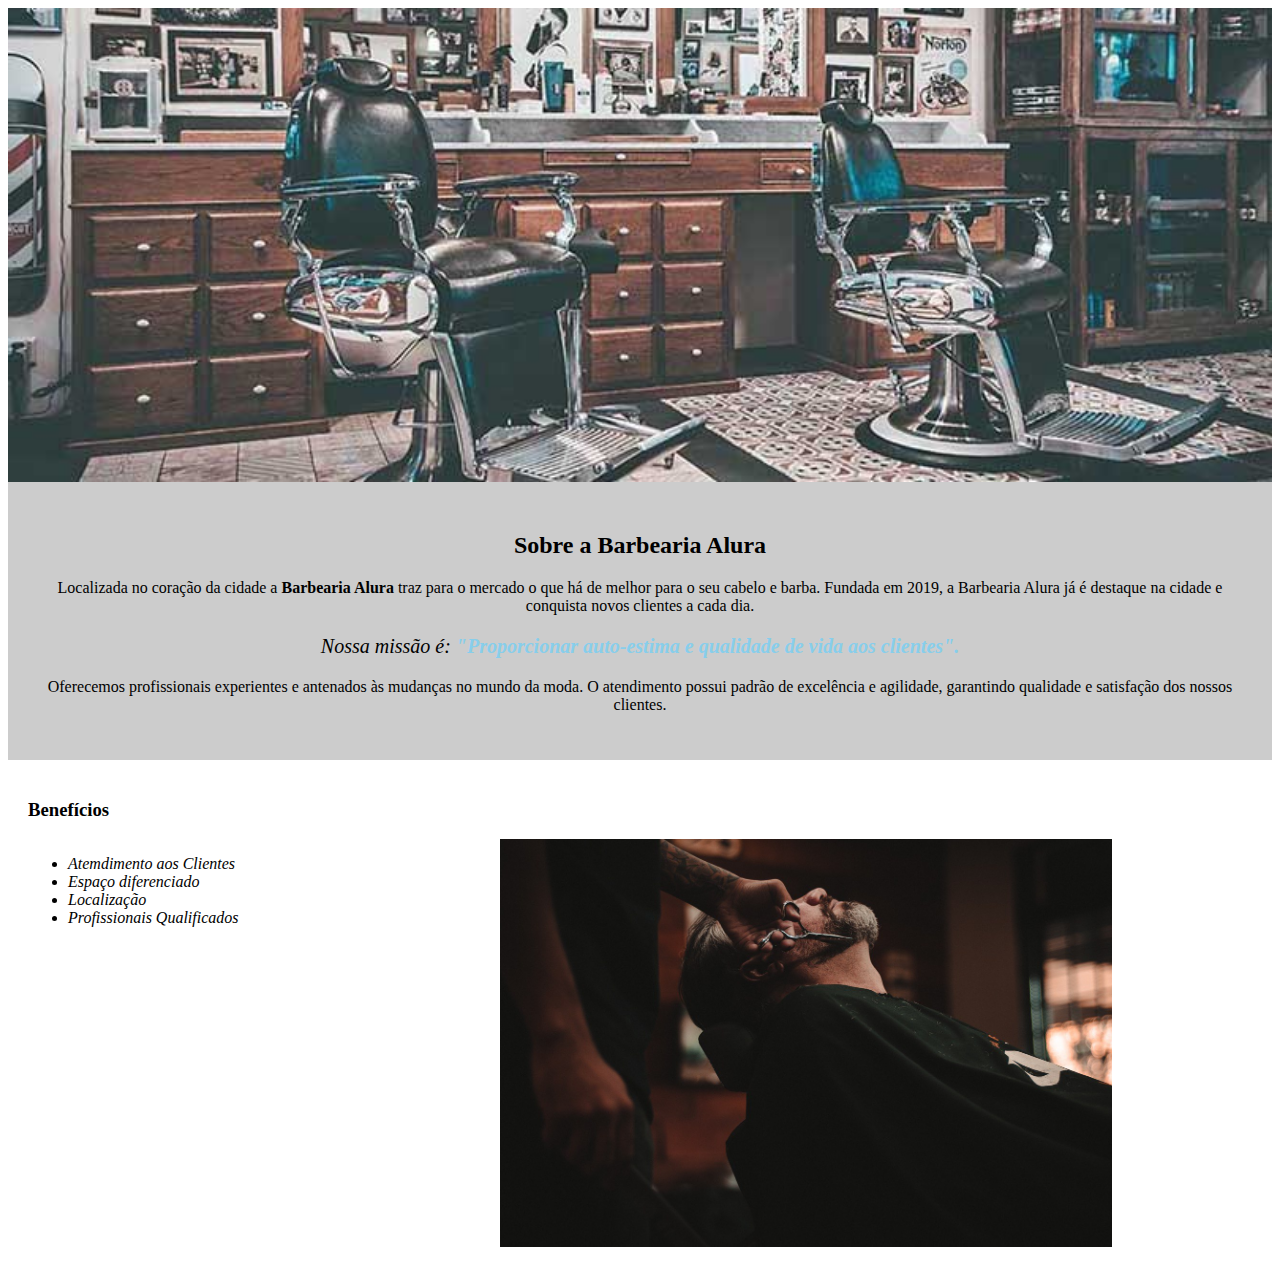
==== index.html @ 7121b29d "inicio do site" ====
<!DOCTYPE html5>

<!DOCTYPE html>
<html lang="pt-br">
	<head>
		<meta charset="utf-8">
		<meta name="viewport" content="width=device-width, initial-scale=1">
		<link rel="stylesheet" type="text/css" href="css/style.css">
		
		<title>Barbearia Alura</title>

    </head>
	<body>
		<header>
			<h1></h1>
		</header>
		<img id="banner"src="img/banner.jpg">
		<div class="principal">
			<h2> Sobre a Barbearia Alura </h2>

			<p> Localizada no coração da cidade a <strong>Barbearia Alura </strong>  traz para o mercado o que há de melhor para o seu cabelo e barba. Fundada em 2019, a Barbearia Alura já é destaque na cidade e conquista novos clientes a cada dia. </p>

			<p id="missao"> <em>Nossa missão é: <strong>"Proporcionar auto-estima e qualidade de vida aos clientes".</strong></em> </p>

			<p> Oferecemos profissionais experientes e antenados às mudanças no mundo da moda. O atendimento possui padrão de excelência e agilidade, garantindo qualidade e satisfação dos nossos clientes. </p>
		</div>
		<div class="beneficios">
			<h3> Benefícios</h3>
			<ul>
				<li class="itens">Atemdimento aos Clientes</li>
				<li class="itens">Espaço diferenciado</li>
				<li class="itens">Localização</li>
				<li class="itens">Profissionais Qualificados</li>
			</ul>
			<img src="img/beneficios.jpg" class="imagembeneficios">
		</div>
	</body>
</html>
---- css/style.css ----
body {

}

#banner{
	width: 100%
}
.principal{
	background: #CCCCCC;
	padding: 30px;
}


h1{
	text-align: center;

}

#missao {
	font-size: 20px;
	text-align: center
}
P {
		text-align: center
	
} 
em strong {
	color: skyblue
}
.itens {
font-style: italic

}
.beneficios{
	background: #FFFFFF;
	padding: 20px;
}
ul{
	display: inline-block;
	vertical-align: top;
	width: 20%;
	margin-right: 15%;
}
h2{
	text-align: center;
}
.imagembeneficios {
	width: 50%;
}
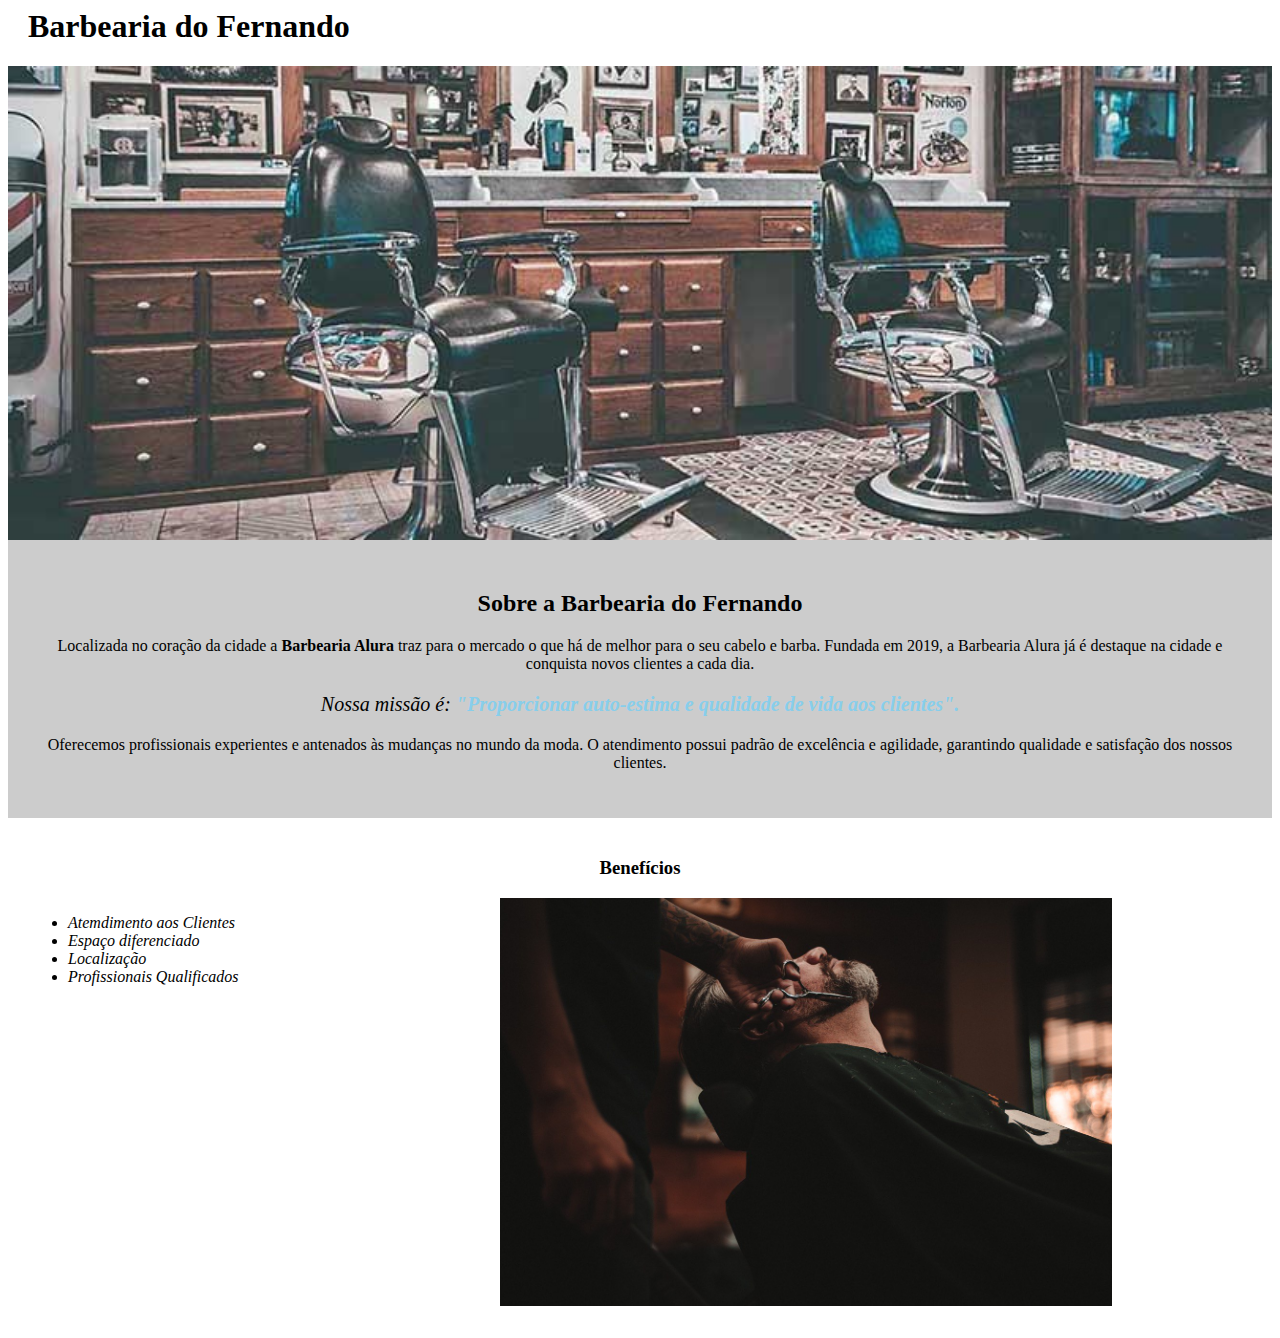
==== commit d167d11d: "Ajuste de titulos" ====
--- a/index.html
+++ b/index.html
@@ -7,16 +7,16 @@
 		<meta name="viewport" content="width=device-width, initial-scale=1">
 		<link rel="stylesheet" type="text/css" href="css/style.css">
 		
-		<title>Barbearia Alura</title>
+		<title>Barbearia do Fernando</title>
 
     </head>
 	<body>
 		<header>
-			<h1></h1>
+			<h1 class="titulo-principal">Barbearia do Fernando</h1>
 		</header>
 		<img id="banner"src="img/banner.jpg">
 		<div class="principal">
-			<h2> Sobre a Barbearia Alura </h2>
+			<h2 class="titulo-centralizado"> Sobre a Barbearia do Fernando </h2>
 
 			<p> Localizada no coração da cidade a <strong>Barbearia Alura </strong>  traz para o mercado o que há de melhor para o seu cabelo e barba. Fundada em 2019, a Barbearia Alura já é destaque na cidade e conquista novos clientes a cada dia. </p>
 
@@ -25,7 +25,7 @@
 			<p> Oferecemos profissionais experientes e antenados às mudanças no mundo da moda. O atendimento possui padrão de excelência e agilidade, garantindo qualidade e satisfação dos nossos clientes. </p>
 		</div>
 		<div class="beneficios">
-			<h3> Benefícios</h3>
+			<h3 class="titulo-centralizado"> Benefícios</h3>
 			<ul>
 				<li class="itens">Atemdimento aos Clientes</li>
 				<li class="itens">Espaço diferenciado</li>
--- a/css/style.css
+++ b/css/style.css
@@ -11,8 +11,10 @@
 	padding: 30px;
 }
 
-
-h1{
+.titulo-principal{
+	padding-left: 20px;
+}
+.titulo-centralizado{
 	text-align: center;
 
 }
@@ -42,9 +44,7 @@
 	width: 20%;
 	margin-right: 15%;
 }
-h2{
-	text-align: center;
-}
+
 .imagembeneficios {
 	width: 50%;
 }